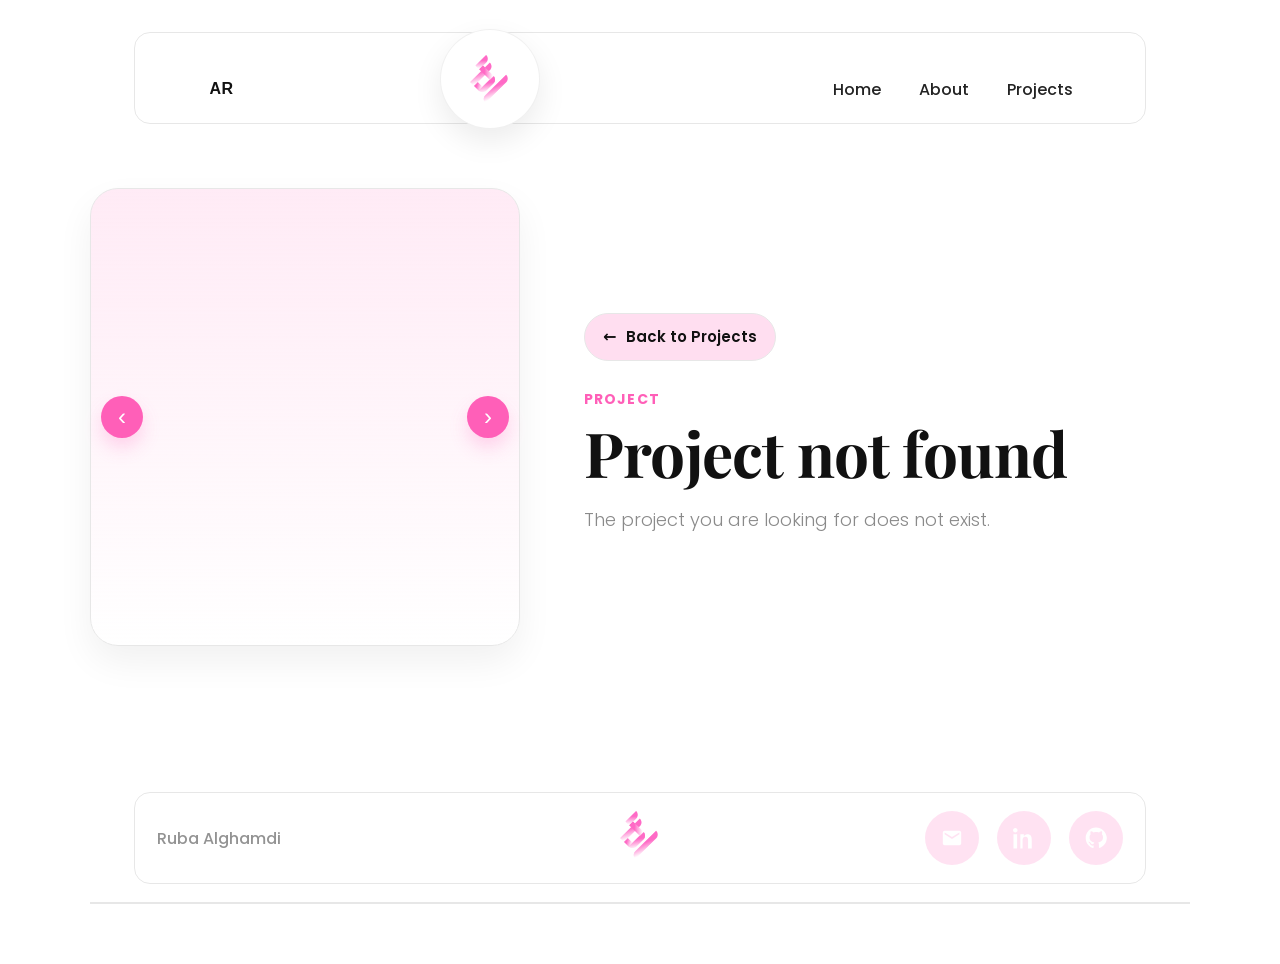
==== project.html @ adfbaea8 "dynamic project detail page" ====
<!doctype html>
<html lang="en">
<head>
  <meta charset="UTF-8" />
  <meta name="viewport" content="width=device-width, initial-scale=1.0" />
  <title>Project</title>

  <link rel="preconnect" href="https://fonts.googleapis.com">
  <link rel="preconnect" href="https://fonts.gstatic.com" crossorigin>
  <link href="https://fonts.googleapis.com/css2?family=Cairo:wght@600;700;800&display=swap" rel="stylesheet">
  <link href="https://fonts.googleapis.com/css2?family=Playfair+Display:wght@600;700;800&family=Poppins:wght@300;400;500;600&display=swap" rel="stylesheet">

  <link rel="stylesheet" href="css/00-root.css" />
  <link rel="stylesheet" href="css/01-nav.css" />
  <link rel="stylesheet" href="css/06-footer.css" />
  <link rel="stylesheet" href="css/07-responsive.css" />
  <link rel="stylesheet" href="css/08-project-page.css" />

  <link rel="icon" href="assets/favicon.png" type="image/png">
</head>
<body>
  <div class="page">

    <header class="navWrap reveal" data-delay="1">
      <nav class="navPill" aria-label="Primary">
        <button class="langBtn" id="langToggle" type="button">AR</button>

        <div class="logoBubble" aria-label="Logo">
          <img
            class="footerLogoImg"
            src="assets/Logo.png"
            alt="Logo"
            width="48"
            height="48"
            decoding="async"
          />
        </div>

        <div class="navLinks" role="navigation">
          <a class="navLink" href="index.html#home" data-i18n="nav.home"></a>
          <a class="navLink" href="index.html#about" data-i18n="nav.about"></a>
          <a class="navLink" href="index.html#projects" data-i18n="nav.projects"></a>
        </div>
      </nav>
    </header>

    <main class="projectPage">
  <section class="projectPageLayout reveal" data-delay="1">

    <div class="projectPageGallery">
      <div class="projectGalleryCard">
        <button class="projectGalleryBtn prev" id="prevBtn" type="button" data-i18n-attr="aria-label:project.prev">‹</button>

        <div class="projectGalleryViewport">
          <img id="galleryImage" class="projectGalleryImage" src="" alt="">
        </div>

        <button class="projectGalleryBtn next" id="nextBtn" type="button" data-i18n-attr="aria-label:project.next">›</button>
      </div>

      <div class="projectGalleryDots" id="galleryDots"></div>
    </div>

    <div class="projectPageInfo">
      <a class="projectBackBtn" href="index.html#projects" data-i18n="project.back"></a>

      <p class="projectPageEyebrow" data-i18n="project.label"></p>
      <h1 class="projectPageTitle" id="projectTitle"></h1>
      <p class="projectPageDesc" id="projectDesc"></p>
    </div>

  </section>
</main>

    <footer class="siteFooter reveal" data-delay="2">
      <div class="footerInner">
        <p class="footerLeft" data-i18n="footer.name"></p>

        <div class="footerLogo" aria-label="Logo">
          <img
            class="footerLogoImg"
            src="assets/Logo.png"
            alt="Logo"
            width="48"
            height="48"
            decoding="async"
          />
        </div>

        <div class="footerIcons">
          <a class="iconBtn" href="mailto:rub.gmd23@gmail.com" aria-label="Email">
            <svg viewBox="0 0 24 24" width="22" height="22" aria-hidden="true">
              <path fill="currentColor" d="M20 4H4a2 2 0 0 0-2 2v12a2 2 0 0 0 2 2h16a2 2 0 0 0 2-2V6a2 2 0 0 0-2-2zm0 4-8 5L4 8V6l8 5 8-5v2z"/>
            </svg>
          </a>

          <a class="iconBtn" href="https://www.linkedin.com/in/ruba-alghamdi-a92981314" aria-label="LinkedIn">
            <svg viewBox="0 0 24 24" width="22" height="22" aria-hidden="true">
              <path fill="currentColor" d="M4.98 3.5C4.98 4.88 3.87 6 2.5 6S0 4.88 0 3.5 1.11 1 2.48 1c1.38 0 2.5 1.12 2.5 2.5zM0.5 23.5h4V7.98h-4V23.5zM8 7.98h3.83v2.12h.05c.53-1 1.84-2.12 3.78-2.12 4.04 0 4.79 2.66 4.79 6.12v9.4h-4v-8.33c0-1.99-.04-4.56-2.78-4.56-2.78 0-3.2 2.17-3.2 4.42v8.47H8V7.98z"/>
            </svg>
          </a>

          <a class="iconBtn" href="https://github.com/ruba-gh" aria-label="GitHub">
            <svg viewBox="0 0 24 24" width="22" height="22" aria-hidden="true">
              <path fill="currentColor" d="M12 .5C5.73.5.75 5.64.75 12c0 5.12 3.29 9.47 7.86 11 .58.11.79-.26.79-.57v-2.2c-3.2.71-3.87-1.58-3.87-1.58-.53-1.37-1.29-1.73-1.29-1.73-1.05-.74.08-.73.08-.73 1.16.08 1.77 1.22 1.77 1.22 1.03 1.8 2.7 1.28 3.36.98.1-.77.4-1.28.73-1.58-2.55-.3-5.23-1.3-5.23-5.78 0-1.28.45-2.33 1.18-3.15-.12-.3-.51-1.53.11-3.18 0 0 .97-.32 3.18 1.2.92-.26 1.9-.39 2.88-.39.98 0 1.96.13 2.88.39 2.21-1.52 3.18-1.2 3.18-1.2.62 1.65.23 2.88.11 3.18.73.82 1.18 1.87 1.18 3.15 0 4.5-2.69 5.47-5.25 5.77.41.36.78 1.08.78 2.18v3.23c0 .32.21.69.79.57 4.57-1.53 7.86-5.88 7.86-11C23.25 5.64 18.27.5 12 .5z"/>
            </svg>
          </a>
        </div>
      </div>
    </footer>

    <div class="thinFooterLine reveal" data-delay="2"></div>

    <script src="i18n-data.js"></script>
    <script src="projects-data.js"></script>
    <script src="project-page.js"></script>
  </div>
</body>
</html>
---- css/00-root.css ----
/* =========================
   TOKENS
========================= */
:root{
  --bg:#ffffff;
  --text:#111111;
  --muted:#8a8a8a;

  --pink-1:#ffd2ea;
  --pink-2:#ff5fb8;

  --card:#ffffff;
  --border:#e7e7e7;

  /* footer icons */
  --icon-bg: color-mix(in srgb, var(--pink-2) 18%, transparent);

  --transition-speed: 420ms;
}
html[dir="rtl"] {
  direction: rtl;
}

html[dir="rtl"] .navLinks {
  flex-direction: row-reverse;
}

html[dir="rtl"] .hero {
  text-align: right;
}

html[dir="rtl"] .aboutText {
  text-align: right;
}

html[dir="rtl"] .projectsHead {
  text-align: center; /* keep centered */
}
:root {
  --font-display-en: "Playfair Display", serif;
  --font-display-ar: "Cairo", sans-serif;
}

.title {
  font-family: var(--font-display-en);
}

.sectionTitle {
  font-family: var(--font-display-en);
}
html[dir="rtl"] .title {
  font-family: var(--font-display-ar);
}

html[dir="rtl"] .sectionTitle {
  font-family: var(--font-display-ar);
}

body.dark{
  --bg:#12040b;
  --text:#f7f2f5;
  --muted:#d3b8c6;

  --pink-1:#2b0f1d;
  --pink-2:#ff5fb8;

  --card: rgba(255,255,255,.06);
  --border: rgba(255,255,255,.14);

  --icon-bg: color-mix(in srgb, var(--pink-2) 22%, rgba(255,255,255,.06));
}

/* =========================
   BASE
========================= */
*{ box-sizing:border-box; }
html,body{ height:100%; }

body{
  margin:0;
  background:var(--bg);
  color:var(--text);
  font-family:Poppins, system-ui, -apple-system, "Segoe UI", Roboto, Arial, sans-serif;
}

.page{
  width: min(1100px, 92%);
  margin: 0 auto;
  padding: 24px 0 60px;
}

section{ scroll-margin-top: 110px; }

/* =========================
   GLOBAL TRANSITIONS
========================= */
body,
footer,
header,
.projectCard,
.pill,
button,
a{
  transition:
    background-color var(--transition-speed) ease,
    color var(--transition-speed) ease,
    border-color var(--transition-speed) ease,
    box-shadow var(--transition-speed) ease;
}

/* =========================
   Smooth theme fade overlay
========================= */
.themeOverlay{
  position: fixed;
  inset: 0;
  pointer-events: none;
  background: var(--bg);
  opacity: 0;
  transition: opacity 260ms ease;
  z-index: 9999;
}
.themeOverlay.isOn{ opacity: 1; }

/* =========================
   SCROLL REVEAL
========================= */
.reveal{
  opacity: 0;
  transform: translateY(18px);
  filter: blur(6px);
  transition:
    opacity 700ms cubic-bezier(.2,.9,.2,1),
    transform 700ms cubic-bezier(.2,.9,.2,1),
    filter 700ms cubic-bezier(.2,.9,.2,1);
  will-change: opacity, transform, filter;
}
.reveal.visible{
  opacity: 1;
  transform: translateY(0);
  filter: blur(0);
}

/* Reduced motion */
@media (prefers-reduced-motion: reduce){
  .reveal{ transition:none; filter:none; transform:none; opacity:1; }
}
---- css/01-nav.css ----
.navWrap{
  position: sticky;
  top: 28px;
  margin: 8px auto;
  z-index: 50;

  backdrop-filter: blur(10px);
  border-radius: 16px;
  border: 1px solid var(--border);
  background: transparent;

  padding: 6px 0;
  width: min(1100px, 92%);
}

.navPill{
  height: 78px;
  width: min(1100px, 92%);
  margin: 0 auto;

  display: grid;
  grid-template-columns: 120px 1fr 420px;
  align-items: center;

  padding: 0 22px;
}

.langBtn{
  justify-self: start;
  border: 0;
  background: transparent;
  font-weight: 600;
  letter-spacing: .5px;
  font-size: 16px;
  color: var(--text);
  cursor: pointer;
  padding: 10px 12px;
  border-radius: 999px;
}
.langBtn:hover{
  background: color-mix(in srgb, var(--pink-2) 10%, transparent);
}

.logoBubble{
  justify-self: center;
  width: 100px;
  height: 100px;
  border-radius: 999px;
  background: #fff;

  display: grid;
  place-items: center;

  box-shadow: 0 12px 30px rgba(0,0,0,.08);
  border: 1px solid rgba(0,0,0,.06);

  transform: translateY(-10px);
  z-index: 3;
}

body.dark .logoBubble{
  background: #ffd2ea92;
}

.siteLogoImg{
  width: 70px;
  height: 70px;
  object-fit: contain;
  display: block;
  opacity: .95;
}

.navLinks{
  justify-self: end;
  display: flex;
  align-items: center;
  gap: 18px;
}

.navLink{
  position: relative;
  text-decoration: none;
  color: var(--text);
  font-weight: 500;
  font-size: 16px;
  padding: 10px 10px;
  border-radius: 999px;
  opacity: .92;
}
.navLink:hover{
  background: color-mix(in srgb, var(--pink-2) 10%, transparent);
}
.navLink::after{
  content:"";
  position:absolute;
  left: 12px;
  right: 12px;
  bottom: 6px;
  height: 2px;
  border-radius: 999px;
  background: var(--pink-2);
  transform: scaleX(0);
  transform-origin: center;
  transition: transform .18s ease;
}
.navLink:hover::after{ transform: scaleX(1); }
---- css/06-footer.css ----
.siteFooter{
  margin: 40px auto 0;
  width: min(1100px, 92%);
  border: 1px solid var(--border);
  border-radius: 16px;
  padding: 6px 0;
}

.footerInner{
  height: 78px;
  display: grid;
  grid-template-columns: 1fr auto 1fr;
  align-items: center;
  gap: 18px;
  padding: 0 22px;
  overflow: visible;
}

.footerLeft{
  margin:0;
  color: var(--muted);
  font-weight:500;
  font-size: 16px;
  justify-self:start;
  opacity: .92;
}

.footerLogo{
  justify-self: center;
  display: grid;
  place-items: center;
  margin-top: -6px;
}

.footerLogoImg{
  width: 48px;
  height: 48px;
  object-fit: contain;
  display: block;
  opacity: .95;
}

.footerIcons{
  justify-self: end;
  display: flex;
  align-items: center;
  gap: 18px;
}

/* Icon buttons */
.footerIcons .iconBtn{
  width:54px;
  height:54px;
  border-radius:999px;
  background: var(--icon-bg);
  color:#fff;
  display:grid;
  place-items:center;
  text-decoration:none;
  border: 0;
  transition: transform .15s ease, filter .15s ease;
}

.footerIcons .iconBtn svg{
  width:22px;
  height:22px;
  fill: currentColor;
}

.footerIcons .iconBtn:hover{
  transform: translateY(-2px);
  filter: brightness(.95);
}

.thinFooterLine{
  margin-top: 18px;
  border-top: 2px solid var(--border);
}
---- css/07-responsive.css ----
@media (max-width: 900px){
  .navPill{
    grid-template-columns: 92px 1fr 1fr;
    height: 74px;
  }
  .navLinks{ gap: 10px; }
  .navLink{ font-size: 14px; padding: 10px 8px; }

  .hero{
    grid-template-columns: 1fr;
  }
  .heroArt{ justify-content: flex-start; }

  .aboutGrid{
    grid-template-columns: 1fr;
    gap: 40px;
  }
  .sectionTitle{ font-size: 44px; }
  .skillLabel{ font-size: 22px; }
  .bar{ height: 26px; }

  .footerInner{
    grid-template-columns: 1fr;
    text-align: center;
    height: auto;
    padding: 18px 22px;
    gap: 14px;
  }
  .footerLeft{ justify-self: center; }
  .footerIcons{ justify-self: center; }
}

@media (max-width: 650px){
  .navLinks{ display:none; }
  .navPill{ grid-template-columns: 120px 1fr; }

  .projectImg{ transform: rotate(-4deg); }
}

@media (max-width: 480px){
  .footerIcons{ gap: 12px; }
  .footerIcons .iconBtn{
    width: 48px;
    height: 48px;
  }
}
/* =========================
   MOBILE NAV COMPACT
========================= */
@media (max-width: 520px){

  .navWrap{
    top: 10px;          /* less sticky offset */
    padding: 4px 0;
    border-radius: 14px;
  }

  .navPill{
    height: 56px;       /* smaller */
    padding: 0 14px;
    grid-template-columns: 70px 1fr; /* EN + center */
  }

  .langBtn{
    font-size: 14px;
    padding: 8px 10px;
  }

  .logoBubble{
    width: 62px;
    height: 62px;
    transform: translateY(-6px); /* smaller lift */
    box-shadow: 0 10px 22px rgba(0,0,0,.08);
  }

  .siteLogoImg{
    width: 42px;
    height: 42px;
  }

  /* =========================
     MOBILE FOOTER COMPACT
  ========================= */
  .siteFooter{
    margin-top: 18px;
    padding: 4px 0;
    border-radius: 14px;
  }

  .footerInner{
    padding: 12px 14px;
    gap: 10px;
  }

  .footerLogoImg{
    width: 40px;
    height: 40px;
  }

  .footerIcons{
    gap: 10px;
  }

  .footerIcons .iconBtn{
    width: 44px;
    height: 44px;
  }

  .footerIcons .iconBtn svg{
    width: 20px;
    height: 20px;
  }

  .thinFooterLine{
    margin-top: 12px;
  }
}
/* =========================
   PROJECTS: FORCE 2 COLUMNS ON PHONE
========================= */
@media (max-width: 650px){
  .projectsGrid{
    grid-template-columns: repeat(2, minmax(0, 1fr));
    gap: 18px;
  }

  .cardTop{
    min-height: 180px;
  }

  .projectImg{
    width: 92%;
    transform: rotate(-4deg);
  }

  .cardBar{
    height: 64px;
    padding: 0 12px;
  }

  .cardTitle{ font-size: 16px; }
  .cardDesc{ font-size: 12px; }
}

/* Optional: on very small phones switch to 1 column */
@media (max-width: 380px){
  .projectsGrid{
    grid-template-columns: 1fr;
  }
}
---- css/08-project-page.css ----
.projectPage{
  padding: 56px 0 90px;
}

.projectPageLayout{
  display: grid;
  grid-template-columns: minmax(280px, 430px) minmax(0, 1fr);
  gap: clamp(28px, 5vw, 72px);
  align-items: center;
}

/* gallery side */
.projectPageGallery{
  width: 100%;
}

.projectGalleryCard{
  position: relative;
  border-radius: 28px;
  border: 1px solid var(--border);
  background: linear-gradient(
    180deg,
    color-mix(in srgb, var(--pink-1) 45%, transparent),
    color-mix(in srgb, var(--card) 92%, transparent)
  );
  padding: 20px 18px 16px;
  box-shadow: 0 16px 36px rgba(0,0,0,.06);
}

.projectGalleryViewport{
  min-height: 420px;
  display: grid;
  place-items: center;
  overflow: hidden;
  border-radius: 22px;
}

.projectGalleryImage{
  width: 100%;
  max-width: 320px;
  max-height: 420px;
  object-fit: contain;
  display: block;
  filter: drop-shadow(0 14px 24px rgba(0,0,0,.12));
}

.projectGalleryBtn{
  position: absolute;
  top: 50%;
  transform: translateY(-50%);
  width: 42px;
  height: 42px;
  border: 0;
  border-radius: 999px;
  background: var(--pink-2);
  color: #fff;
  font-size: 24px;
  cursor: pointer;
  display: grid;
  place-items: center;
  box-shadow: 0 10px 18px rgba(255,95,184,.24);
}

.projectGalleryBtn.prev{ left: 10px; }
.projectGalleryBtn.next{ right: 10px; }

.projectGalleryDots{
  display: flex;
  justify-content: center;
  gap: 10px;
  margin-top: 16px;
  flex-wrap: wrap;
}

.projectGalleryDot{
  width: 10px;
  height: 10px;
  border-radius: 999px;
  border: 0;
  background: color-mix(in srgb, var(--pink-2) 28%, transparent);
  cursor: pointer;
}

.projectGalleryDot.isActive{
  background: var(--pink-2);
  transform: scale(1.12);
}

/* text side */
.projectPageInfo{
  max-width: 700px;
}

.projectBackBtn{
  display: inline-flex;
  align-items: center;
  gap: 10px;
  min-height: 48px;
  padding: 0 18px;
  margin-bottom: 28px;
  border-radius: 999px;
  border: 1px solid var(--border);
  background: color-mix(in srgb, var(--pink-1) 72%, transparent);
  color: var(--text);
  text-decoration: none;
  font-weight: 600;
  font-size: 15px;
  transition: transform .18s ease, background-color .18s ease, box-shadow .18s ease;
}

.projectBackBtn::before{
  content: "←";
  font-size: 16px;
  line-height: 1;
}

html[dir="rtl"] .projectBackBtn::before{
  content: "→";
}

.projectBackBtn:hover{
  transform: translateY(-2px);
  background: color-mix(in srgb, var(--pink-2) 10%, var(--pink-1));
  box-shadow: 0 10px 20px rgba(255,95,184,.14);
}

.projectPageEyebrow{
  margin: 0 0 10px;
  color: var(--pink-2);
  font-size: 14px;
  font-weight: 700;
  letter-spacing: .08em;
  text-transform: uppercase;
}

.projectPageTitle{
  margin: 0 0 18px;
  font-size: clamp(34px, 5vw, 62px);
  line-height: 1.05;
  letter-spacing: -.8px;
  font-family: var(--font-display-en);
}

html[dir="rtl"] .projectPageTitle{
  font-family: var(--font-display-ar);
}

.projectPageDesc{
  margin: 0;
  color: var(--muted);
  font-size: 18px;
  line-height: 1.9;
  font-weight: 300;
  max-width: 760px;
}

.projectGalleryCard{
  position: relative;
  direction: ltr;
}

.projectGalleryBtn{
  position: absolute;
  top: 50%;
  transform: translateY(-50%);
  width: 42px;
  height: 42px;
  border: 0;
  border-radius: 999px;
  background: var(--pink-2);
  color: #fff;
  font-size: 24px;
  cursor: pointer;
  display: grid;
  place-items: center;
  box-shadow: 0 10px 18px rgba(255,95,184,.24);
  direction: ltr;
}

.projectGalleryBtn.prev{
  left: 10px;
  right: auto;
}

.projectGalleryBtn.next{
  right: 10px;
  left: auto;
}

/* responsive */
@media (max-width: 950px){
  .projectPageLayout{
    grid-template-columns: 1fr;
    gap: 28px;
    align-items: start;
  }

  .projectPageGallery{
    max-width: 460px;
  }

  .projectGalleryViewport{
    min-height: 340px;
  }

  .projectGalleryImage{
    max-width: 260px;
    max-height: 320px;
  }
}

@media (max-width: 600px){
  .projectPage{
    padding: 36px 0 72px;
  }

  .projectPageTitle{
    font-size: clamp(28px, 8vw, 40px);
  }

  .projectPageDesc{
    font-size: 15px;
    line-height: 1.8;
  }

  .projectBackBtn{
    min-height: 44px;
    padding: 0 16px;
    font-size: 14px;
  }

  .projectGalleryCard{
    padding: 16px 14px 14px;
  }

  .projectGalleryViewport{
    min-height: 280px;
  }

  .projectGalleryImage{
    max-width: 210px;
    max-height: 250px;
  }
}
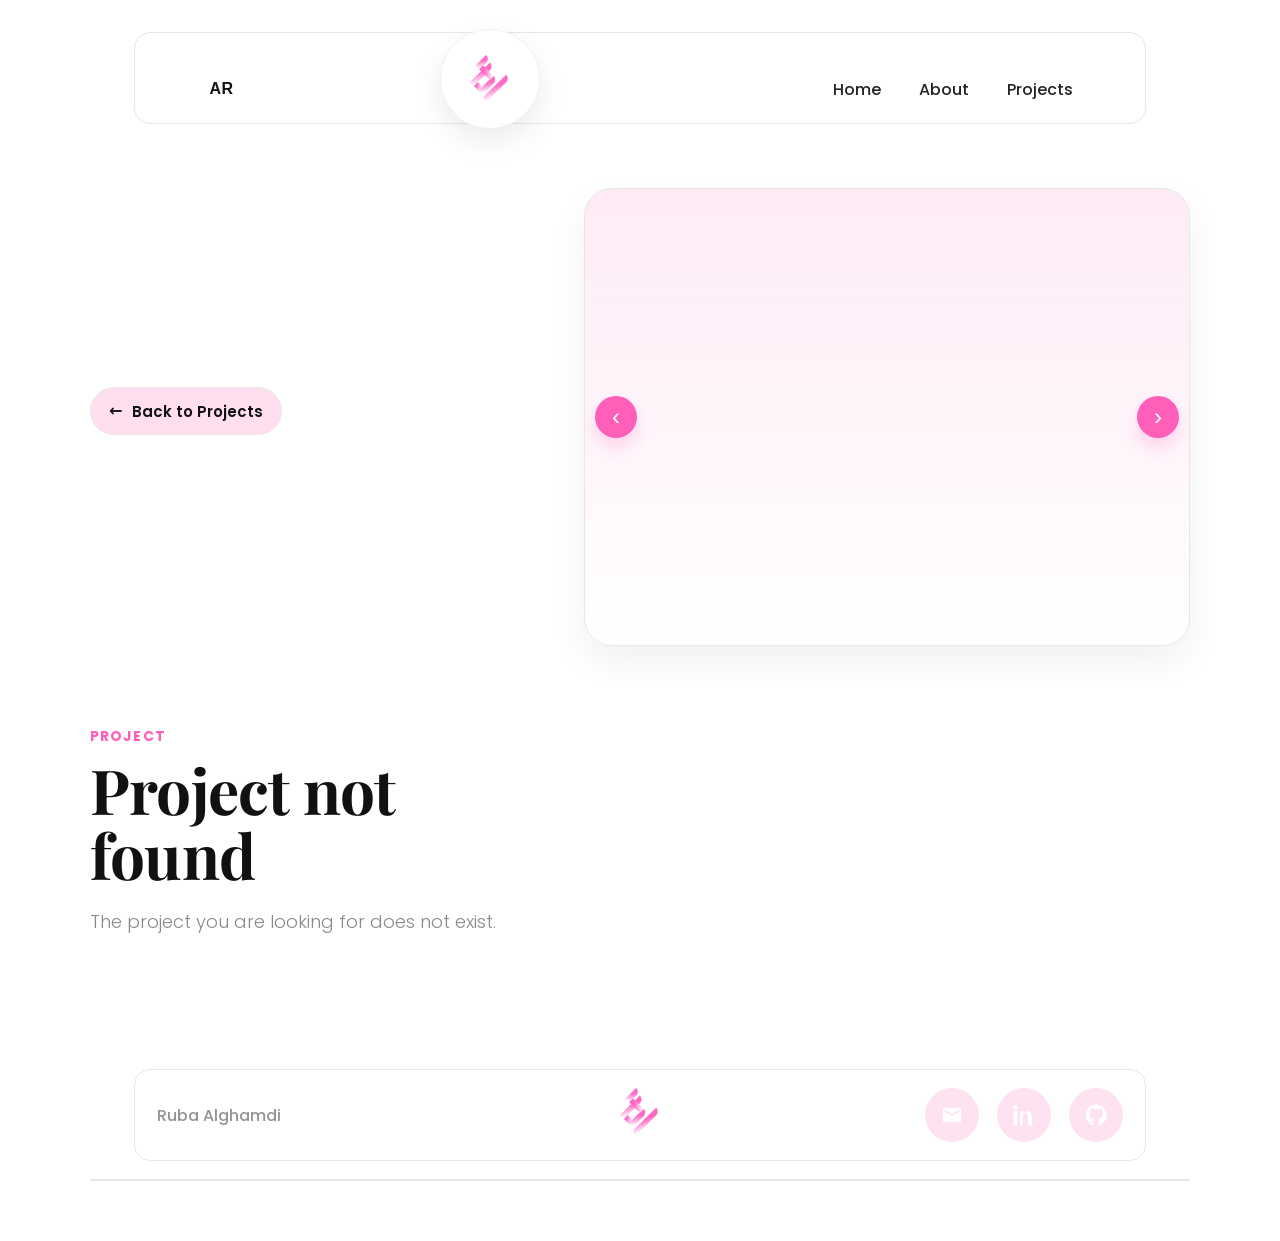
==== commit f685c868: "figma links" ====
--- a/project.html
+++ b/project.html
@@ -46,7 +46,7 @@
 
     <main class="projectPage">
   <section class="projectPageLayout reveal" data-delay="1">
-
+<a class="projectBackBtn" href="index.html#projects" data-i18n="project.back"></a>
     <div class="projectPageGallery">
       <div class="projectGalleryCard">
         <button class="projectGalleryBtn prev" id="prevBtn" type="button" data-i18n-attr="aria-label:project.prev">‹</button>
@@ -62,11 +62,12 @@
     </div>
 
     <div class="projectPageInfo">
-      <a class="projectBackBtn" href="index.html#projects" data-i18n="project.back"></a>
+      
 
       <p class="projectPageEyebrow" data-i18n="project.label"></p>
       <h1 class="projectPageTitle" id="projectTitle"></h1>
       <p class="projectPageDesc" id="projectDesc"></p>
+      <a class="cta cvBtn" id="figmaBtn" data-i18n="figmaBtn"></a>
     </div>
 
   </section>
--- a/css/08-project-page.css
+++ b/css/08-project-page.css
@@ -97,6 +97,7 @@
   align-items: center;
   gap: 10px;
   min-height: 48px;
+  width: max-content;
   padding: 0 18px;
   margin-bottom: 28px;
   border-radius: 999px;
@@ -244,3 +245,21 @@
   }
 }
 
+.cvBtn{ padding: 0 40px; }
+
+.cta{
+  display:inline-flex;
+  align-items:center;
+  justify-content:center;
+  height:44px;
+  margin-top: 30px;
+  padding:0 54px;
+  border-radius:999px;
+  background:var(--pink-2);
+  color:#fff;
+  text-decoration:none;
+  font-weight:600;
+  box-shadow:0 12px 24px rgba(255,95,184,.25);
+  transition:transform .15s ease, filter .15s ease;
+}
+.cta:hover{ transform:translateY(-2px); filter:brightness(.98); }
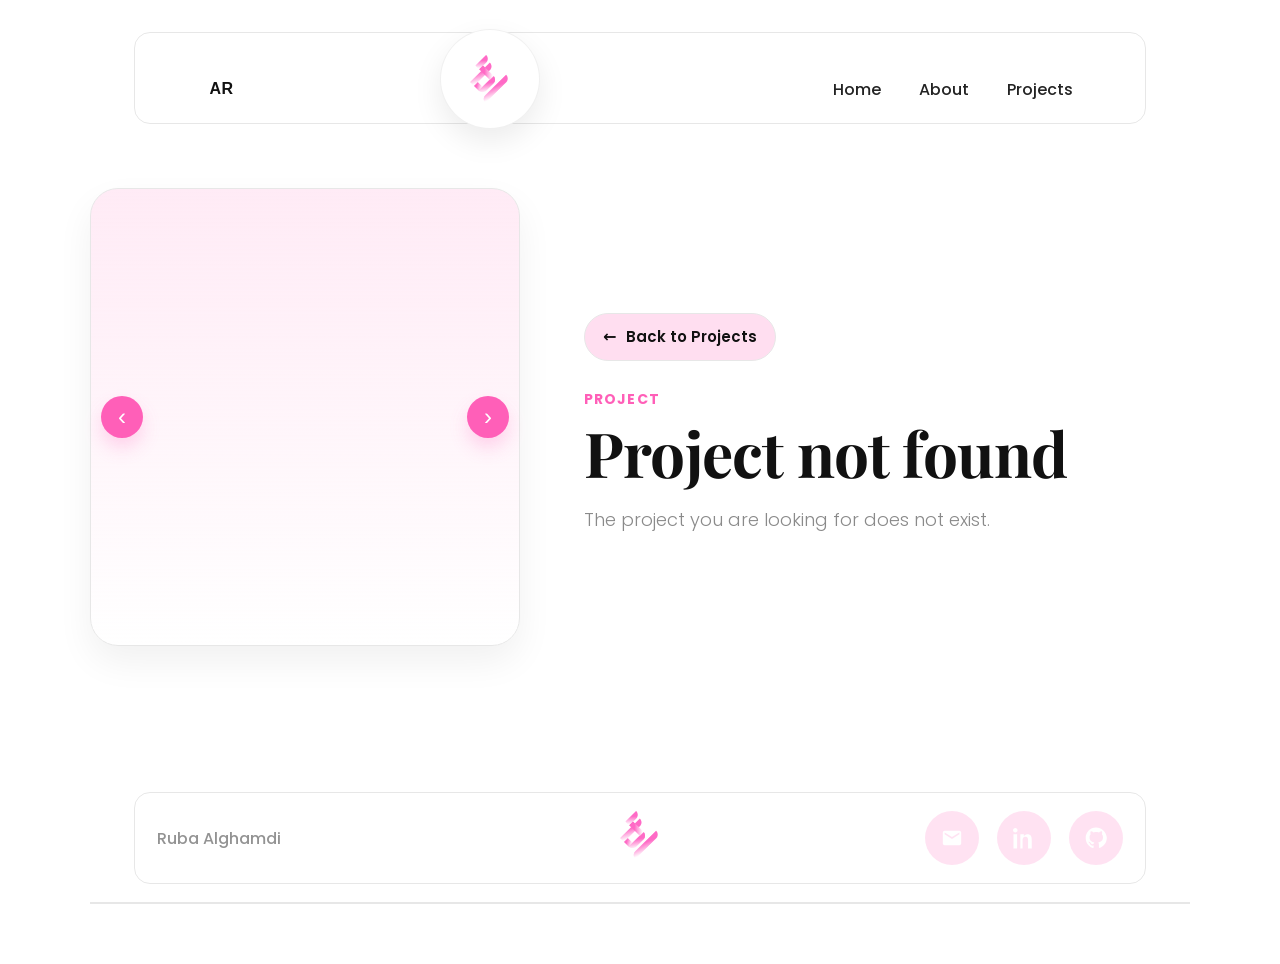
==== commit fe200a7b: "back button tweek" ====
--- a/project.html
+++ b/project.html
@@ -46,7 +46,7 @@
 
     <main class="projectPage">
   <section class="projectPageLayout reveal" data-delay="1">
-<a class="projectBackBtn" href="index.html#projects" data-i18n="project.back"></a>
+
     <div class="projectPageGallery">
       <div class="projectGalleryCard">
         <button class="projectGalleryBtn prev" id="prevBtn" type="button" data-i18n-attr="aria-label:project.prev">‹</button>
@@ -62,7 +62,7 @@
     </div>
 
     <div class="projectPageInfo">
-      
+      <a class="projectBackBtn" href="index.html#projects" data-i18n="project.back"></a>
 
       <p class="projectPageEyebrow" data-i18n="project.label"></p>
       <h1 class="projectPageTitle" id="projectTitle"></h1>
